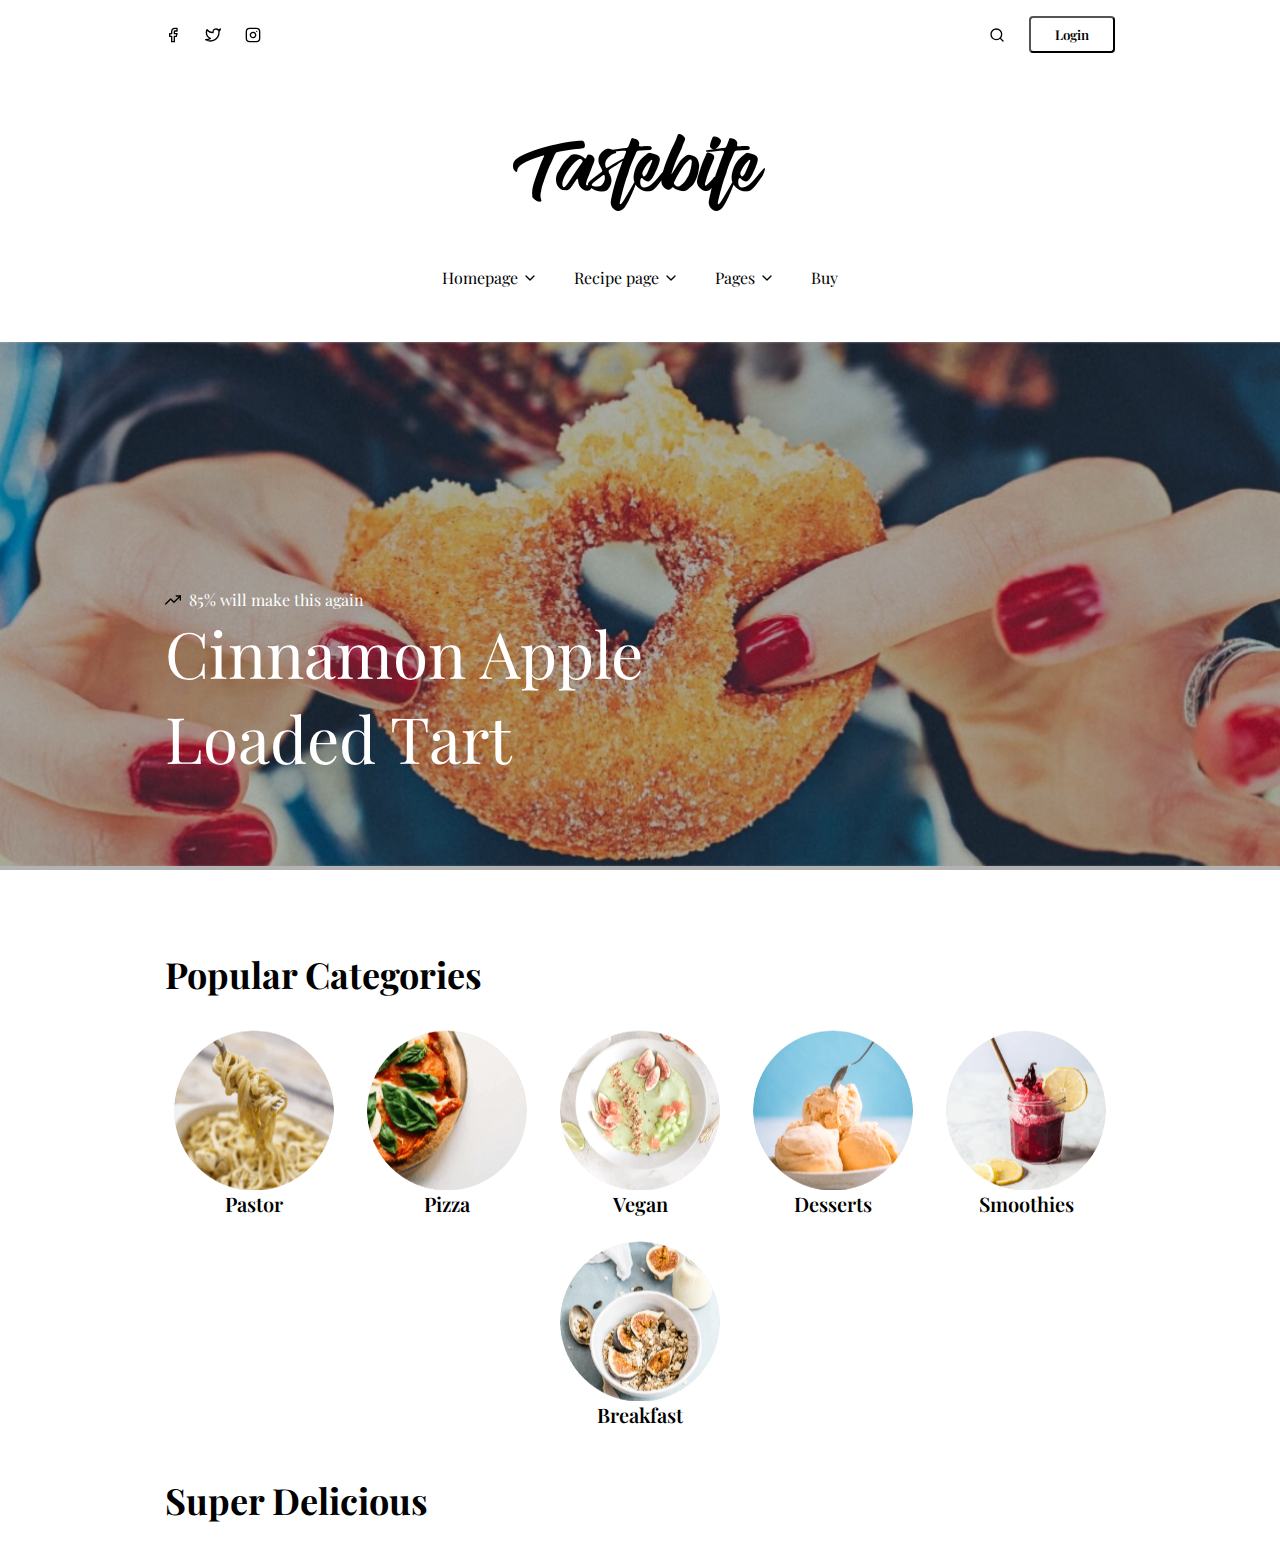
==== index.html @ 83b8d404 "first commit" ====
<!DOCTYPE html>
<html lang="en">
  <head>
    <meta charset="UTF-8" />
    <meta name="viewport" content="width=device-width, initial-scale=1.0" />
    <title>Recipe</title>
    <link rel="preconnect" href="https://fonts.googleapis.com" />
    <link rel="preconnect" href="https://fonts.gstatic.com" crossorigin />
    <link
      href="https://fonts.googleapis.com/css2?family=Playfair+Display:ital,wght@0,400..900;1,400..900&display=swap"
      rel="stylesheet"
    />
    <link rel="stylesheet" href="./style.css" />
  </head>
  <body>
    <div id="nav-1" class="body">
      <div>
        <!-- facebook -->
        <svg
          xmlns="http://www.w3.org/2000/svg"
          width="24"
          height="24"
          viewBox="0 0 24 24"
          fill="none"
          stroke="currentColor"
          stroke-width="2"
          stroke-linecap="round"
          stroke-linejoin="round"
          class="feather feather-facebook"
        >
          <path
            d="M18 2h-3a5 5 0 0 0-5 5v3H7v4h3v8h4v-8h3l1-4h-4V7a1 1 0 0 1 1-1h3z"
          ></path>
        </svg>

        <!-- twitter -->
        <svg
          xmlns="http://www.w3.org/2000/svg"
          width="24"
          height="24"
          viewBox="0 0 24 24"
          fill="none"
          stroke="currentColor"
          stroke-width="2"
          stroke-linecap="round"
          stroke-linejoin="round"
          class="feather feather-twitter"
        >
          <path
            d="M23 3a10.9 10.9 0 0 1-3.14 1.53 4.48 4.48 0 0 0-7.86 3v1A10.66 10.66 0 0 1 3 4s-4 9 5 13a11.64 11.64 0 0 1-7 2c9 5 20 0 20-11.5a4.5 4.5 0 0 0-.08-.83A7.72 7.72 0 0 0 23 3z"
          ></path>
        </svg>

        <!-- instagram -->
        <svg
          xmlns="http://www.w3.org/2000/svg"
          width="24"
          height="24"
          viewBox="0 0 24 24"
          fill="none"
          stroke="currentColor"
          stroke-width="2"
          stroke-linecap="round"
          stroke-linejoin="round"
          class="feather feather-instagram"
        >
          <rect x="2" y="2" width="20" height="20" rx="5" ry="5"></rect>
          <path d="M16 11.37A4 4 0 1 1 12.63 8 4 4 0 0 1 16 11.37z"></path>
          <line x1="17.5" y1="6.5" x2="17.51" y2="6.5"></line>
        </svg>
      </div>

      <div>
        <svg
          xmlns="http://www.w3.org/2000/svg"
          width="24"
          height="24"
          viewBox="0 0 24 24"
          fill="none"
          stroke="currentColor"
          stroke-width="2"
          stroke-linecap="round"
          stroke-linejoin="round"
          class="feather feather-search"
        >
          <circle cx="11" cy="11" r="8"></circle>
          <line x1="21" y1="21" x2="16.65" y2="16.65"></line>
        </svg>
        <button>Login</button>
      </div>
    </div>

    <!-- navigation -->
    <nav>
      <img src="./images/logo.jpg" />
      <div class="">
        <a href="/"
          >Homepage
          <svg
            xmlns="http://www.w3.org/2000/svg"
            width="24"
            height="24"
            viewBox="0 0 24 24"
            fill="none"
            stroke="currentColor"
            stroke-width="2"
            stroke-linecap="round"
            stroke-linejoin="round"
            class="feather feather-chevron-down"
          >
            <polyline points="6 9 12 15 18 9"></polyline>
          </svg>
        </a>
        <a href="/"
          >Recipe page
          <svg
            xmlns="http://www.w3.org/2000/svg"
            width="24"
            height="24"
            viewBox="0 0 24 24"
            fill="none"
            stroke="currentColor"
            stroke-width="2"
            stroke-linecap="round"
            stroke-linejoin="round"
            class="feather feather-chevron-down"
          >
            <polyline points="6 9 12 15 18 9"></polyline>
          </svg>
        </a>
        <a href="/"
          >Pages
          <svg
            xmlns="http://www.w3.org/2000/svg"
            width="24"
            height="24"
            viewBox="0 0 24 24"
            fill="none"
            stroke="currentColor"
            stroke-width="2"
            stroke-linecap="round"
            stroke-linejoin="round"
            class="feather feather-chevron-down"
          >
            <polyline points="6 9 12 15 18 9"></polyline>
          </svg>
        </a>
        <a href="/">Buy</a>
      </div>
    </nav>

    <!-- header -->
    <header>
      <img src="./images/header-bg.jpg" />

      <div id="header__coverlay"></div>

      <div class="body" id="header__content">
        <div id="header__stats">
          <svg
            xmlns="http://www.w3.org/2000/svg"
            width="24"
            height="24"
            viewBox="0 0 24 24"
            fill="none"
            stroke="currentColor"
            stroke-width="2"
            stroke-linecap="round"
            stroke-linejoin="round"
            class="feather feather-trending-up"
          >
            <polyline points="23 6 13.5 15.5 8.5 10.5 1 18"></polyline>
            <polyline points="17 6 23 6 23 12"></polyline>
          </svg>
          <p class="">85% will make this again</p>
        </div>
        <p id="header__desc">Cinnamon Apple Loaded Tart</p>
      </div>
    </header>

    <main class="body">
      <!-- popular categories -->
      <section id="categories">
        <h2>Popular categories</h2>
        <div id="category__container"></div>
      </section>

      <!-- Super Delicious -->
      <section id="delicious">
        <h2>super delicious</h2>
      </section>
    </main>

    <script src="./index.js"></script>
  </body>
</html>
---- style.css ----
* {
  margin: 0;
  padding: 0;
  box-sizing: border-box;
  font-family: Playfair Display;
}

.body {
  max-width: 1920px;
  margin: 0 auto;
  padding: 0 165px;
}

#nav-1 {
  display: flex;
  align-items: center;
  justify-content: space-between;
  margin-bottom: 64px;
  padding-top: 16px;
  padding-bottom: 16px;
}

#nav-1 > div {
  display: flex;
  gap: 24px;
  align-items: center;
}

#nav-1 svg {
  width: 16px;
  height: 16px;
}

#nav-1 > div:nth-child(2) button {
  background-color: transparent;
  padding: 8px 24px;
  border-radius: 4px;
  font-weight: 600;
}

/* navigation */
nav {
  display: flex;
  flex-direction: column;
  gap: 56px;
  align-items: center;
  margin-bottom: 54px;
}

nav img {
  width: 255px;
  height: auto;
}

nav div {
  display: flex;
  gap: 36px;
  align-items: center;
}

nav a {
  text-decoration: none;
  color: black;
  display: flex;
  align-items: center;
  gap: 4px;
}

nav a svg {
  width: 16px;
  height: 16px;
}

/* header */
header {
  position: relative;
  color: white;
  margin-bottom: 80px;
}

header img {
  width: 100%;
  height: auto;
}

#header__coverlay {
  background-color: rgba(0, 0, 0, 0.3);
  position: absolute;
  inset: 0;
}

#header__content {
  position: absolute;
  bottom: 90px;
  left: 0;
}

#header__stats {
  display: flex;
  align-items: center;
  gap: 8px;
}

#header__stats > svg {
  color: black;
  width: 16px;
  height: 16px;
}

#header__desc {
  font-size: 64px;
  max-width: 14ch;
}

/* popular cateoories */
#categories {
  margin-bottom: 48px;
}

h2 {
  font-size: 36px;
  font-weight: bold;
  margin-bottom: 32px;
  text-transform: capitalize;
}

#category__container {
  display: flex;
  align-items: center;
  justify-content: space-evenly;
  flex-wrap: wrap;
  gap: 24px;
}

.category img {
  width: 160px;
  height: 160px;
  display: block;
  object-fit: cover;
  margin: 0 auto;
}

.category p {
  text-align: center;
  font-weight: 600;
  font-size: 20px;
  text-transform: capitalize;
}
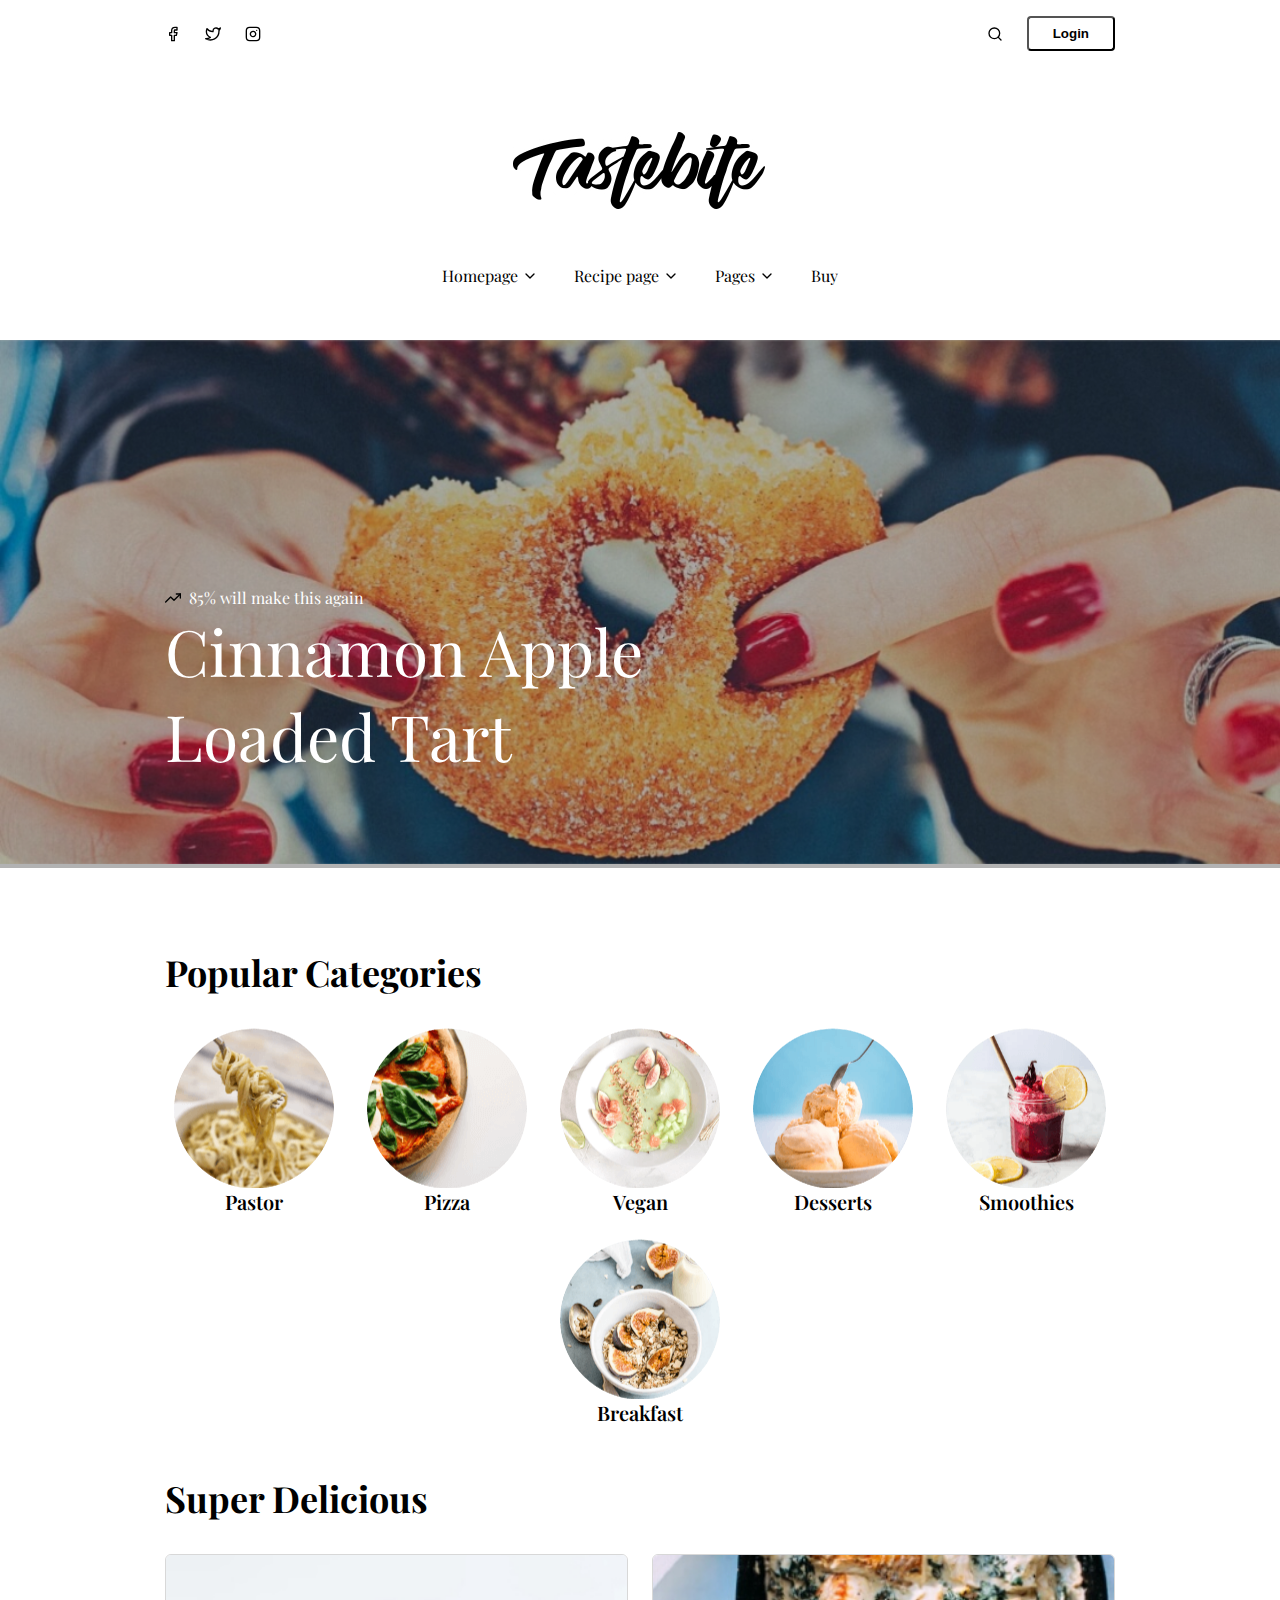
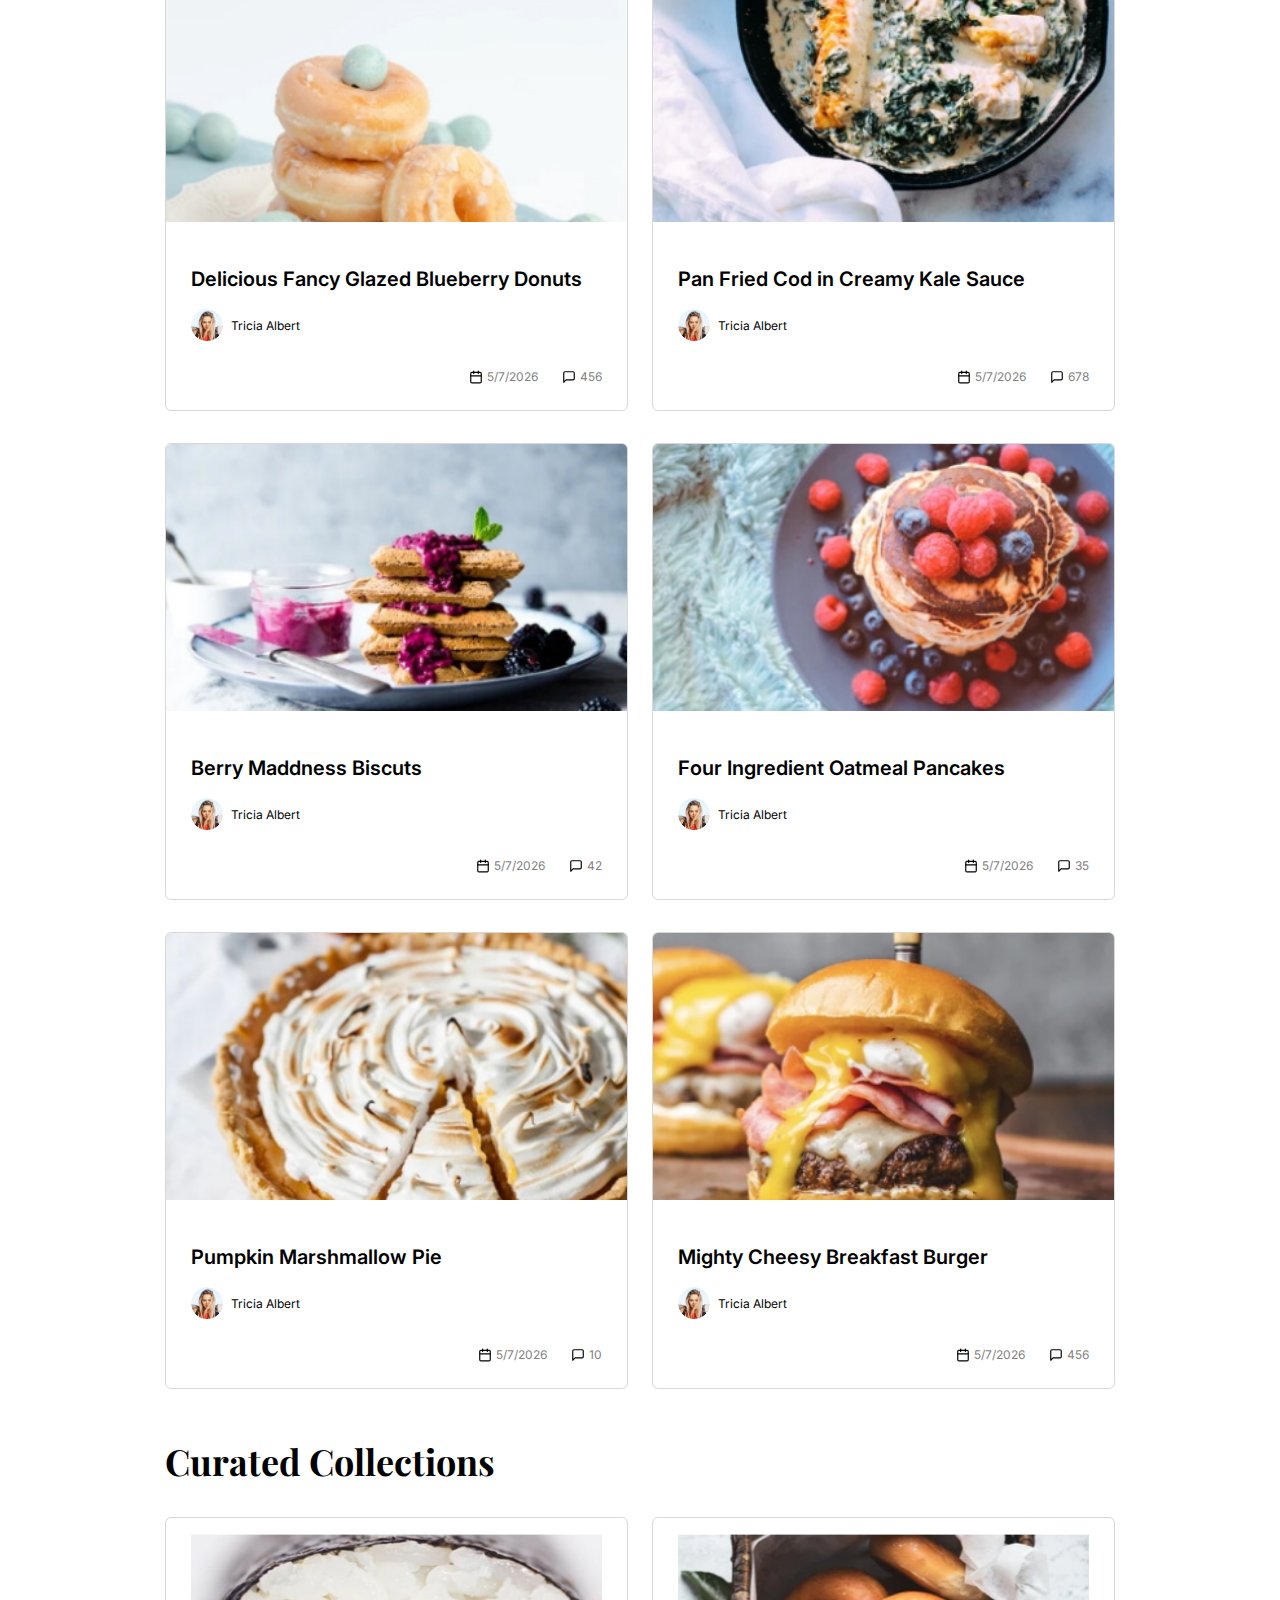
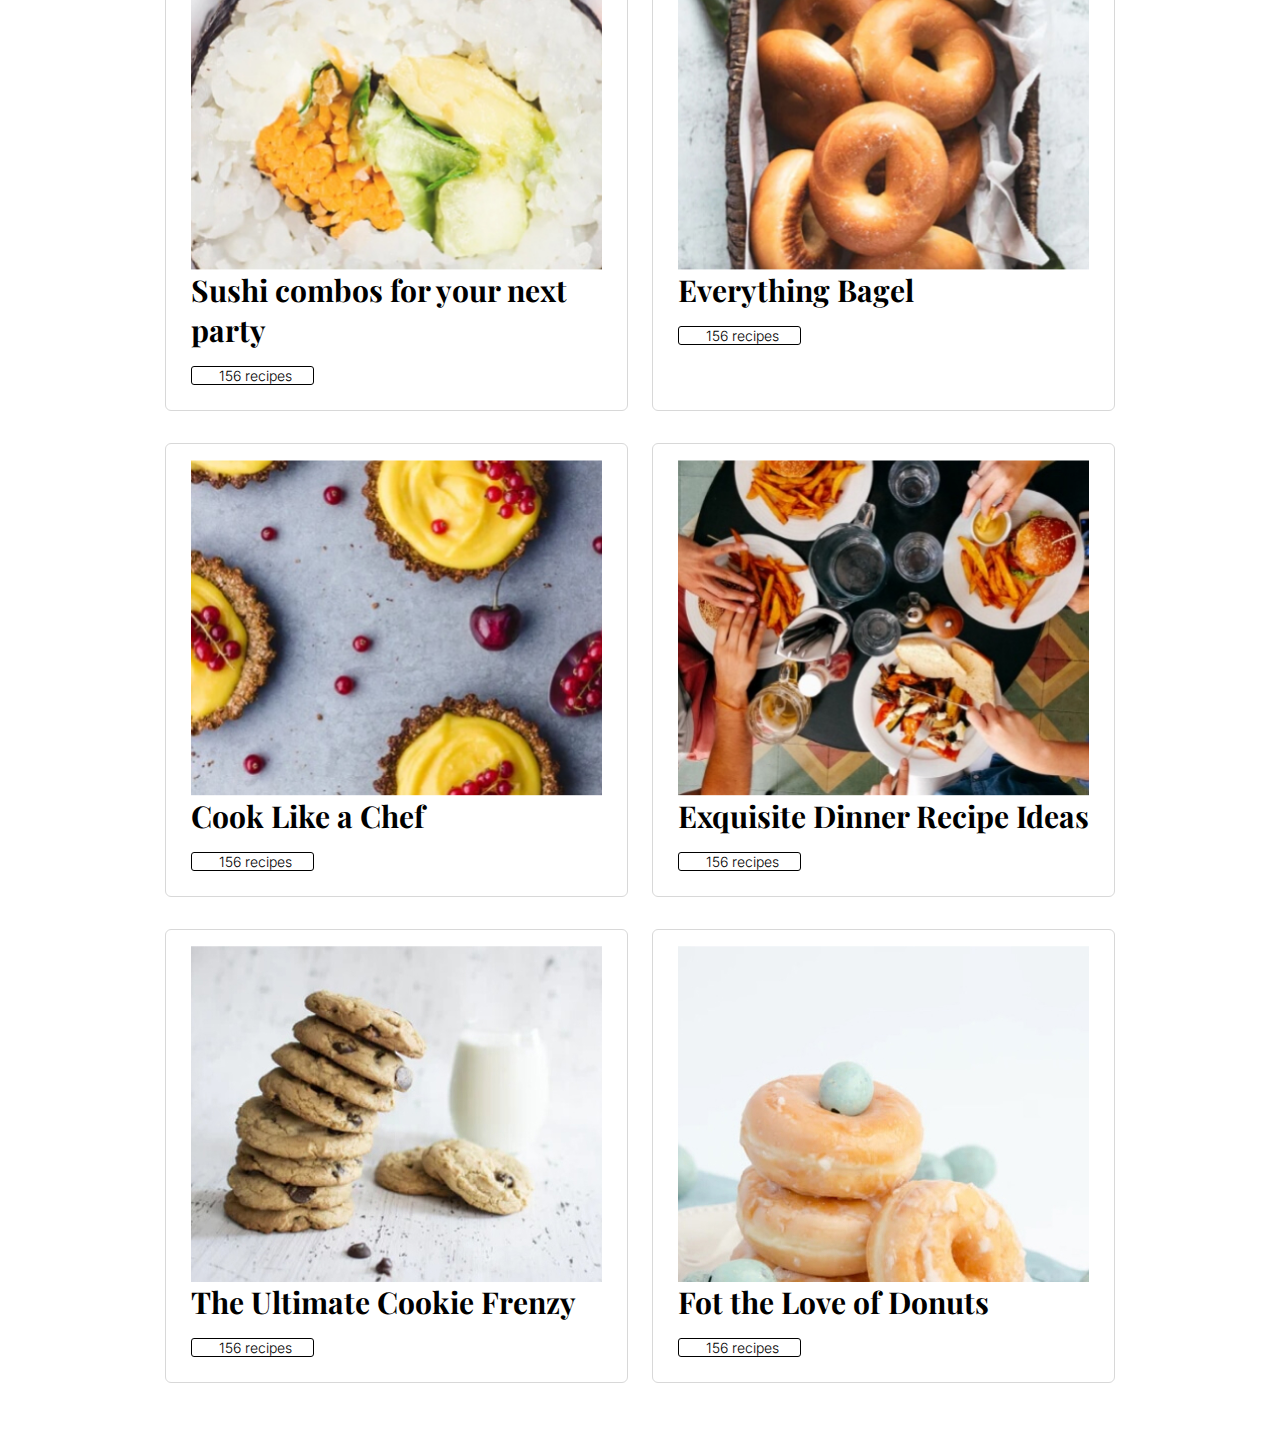
==== commit 644b2d86: "Merge pull request #1 from nonny2006/task" ====
--- a/index.html
+++ b/index.html
@@ -10,6 +10,10 @@
       href="https://fonts.googleapis.com/css2?family=Playfair+Display:ital,wght@0,400..900;1,400..900&display=swap"
       rel="stylesheet"
     />
+    <link
+      href="https://fonts.googleapis.com/css2?family=Inter:wght@100..900&display=swap"
+      rel="stylesheet"
+    />
     <link rel="stylesheet" href="./style.css" />
   </head>
   <body>
@@ -180,14 +184,26 @@
 
     <main class="body">
       <!-- popular categories -->
-      <section id="categories">
+      <section id="categories" class="section">
         <h2>Popular categories</h2>
         <div id="category__container"></div>
       </section>
 
       <!-- Super Delicious -->
-      <section id="delicious">
+      <section id="delicious" class="section">
         <h2>super delicious</h2>
+
+        <div id="delicious__container"></div>
+      </section>
+
+      <!-- Curated Collections -->
+      <section id="collections" class="section">
+        <h2>Curated Collections</h2>
+
+        <div id="collections__container">
+            </div>
+          </div>
+        </div>
       </section>
     </main>
 
--- a/style.css
+++ b/style.css
@@ -2,6 +2,9 @@
   margin: 0;
   padding: 0;
   box-sizing: border-box;
+}
+
+body {
   font-family: Playfair Display;
 }
 
@@ -112,11 +115,11 @@
   max-width: 14ch;
 }
 
+.section {
+  margin-bottom: 48px;
+}
+
 /* popular cateoories */
-#categories {
-  margin-bottom: 48px;
-}
-
 h2 {
   font-size: 36px;
   font-weight: bold;
@@ -146,3 +149,136 @@
   font-size: 20px;
   text-transform: capitalize;
 }
+
+/* delicious */
+#delicious__container {
+  display: grid;
+  grid-template-columns: repeat(2, 1fr);
+  row-gap: 32px;
+  column-gap: 24px;
+}
+.delicious__card {
+  border: 1px solid #d8d8d8;
+  border-radius: 6px;
+  overflow: hidden;
+  font-family: inter;
+}
+.delicious__card__img {
+  height: 267px;
+}
+.delicious__card__img > img {
+  width: 100%;
+  height: 100%;
+  object-fit: cover;
+  object-position: center;
+}
+.delicious__card__content {
+  padding: 21px 25px 26px;
+}
+.delicious__rating {
+  display: flex;
+  align-items: center;
+  gap: 5px;
+}
+.delicious__rating > svg {
+  width: 14px;
+  height: 14px;
+  fill: #ff642f;
+  stroke-width: 0;
+}
+.delicious__title {
+  font-weight: 600;
+  font-size: 20px;
+  margin-top: 10px;
+}
+.delicious__creator {
+  display: flex;
+  align-items: center;
+  gap: 8px;
+  margin-top: 18px;
+}
+.delicious__creator > img {
+  width: 32px;
+  height: 32px;
+  object-fit: cover;
+  object-position: center;
+}
+
+.delicious__creator p {
+  font-size: 12px;
+}
+
+.delicious__meta {
+  display: flex;
+  justify-content: end;
+  gap: 24px;
+  margin-top: 28px;
+}
+
+.delicious__meta__entry {
+  color: #7f7f7f;
+  display: flex;
+  align-items: center;
+  gap: 4px;
+}
+
+.delicious__meta__entry svg,
+.delicious__meta__entry img {
+  width: 14px;
+  height: 14px;
+}
+
+.delicious__meta__entry p {
+  font-size: 12px;
+}
+
+/* curated collections */
+#collections__container{
+  display: grid;
+  grid-template-columns: repeat(2, 1fr);
+  row-gap: 32px;
+  column-gap: 24px;
+}
+
+.collections__card{
+  border: 1px solid #D8D8D8;
+  border-radius: 6px;
+  overflow: hidden;
+  font-family: "Playfair Display";
+}
+
+.collections__card__img{
+  height: 336px;
+  width: auto;
+}
+
+.collections__card__img > img{
+  height: 100%;
+  width: 100%;
+  object-fit: cover;
+  object-position: center;
+}
+
+.collections__card__content{
+  padding: 16px 25px 25px;
+}
+
+.collections__title > p{
+  font-size: 30px;
+  font-weight: bold;
+  margin-bottom: 16px;
+  line-break: 16ch;
+}
+
+.collections__meta{
+  width: 123px;
+  display: flex;
+  justify-content: end;
+  border: 1px solid #000;
+  border-radius: 3px;
+  padding-left: 10px;
+  padding-right:21px;
+  font-size: 14px;
+  font-weight: 300;
+  font-family: Inter;
+}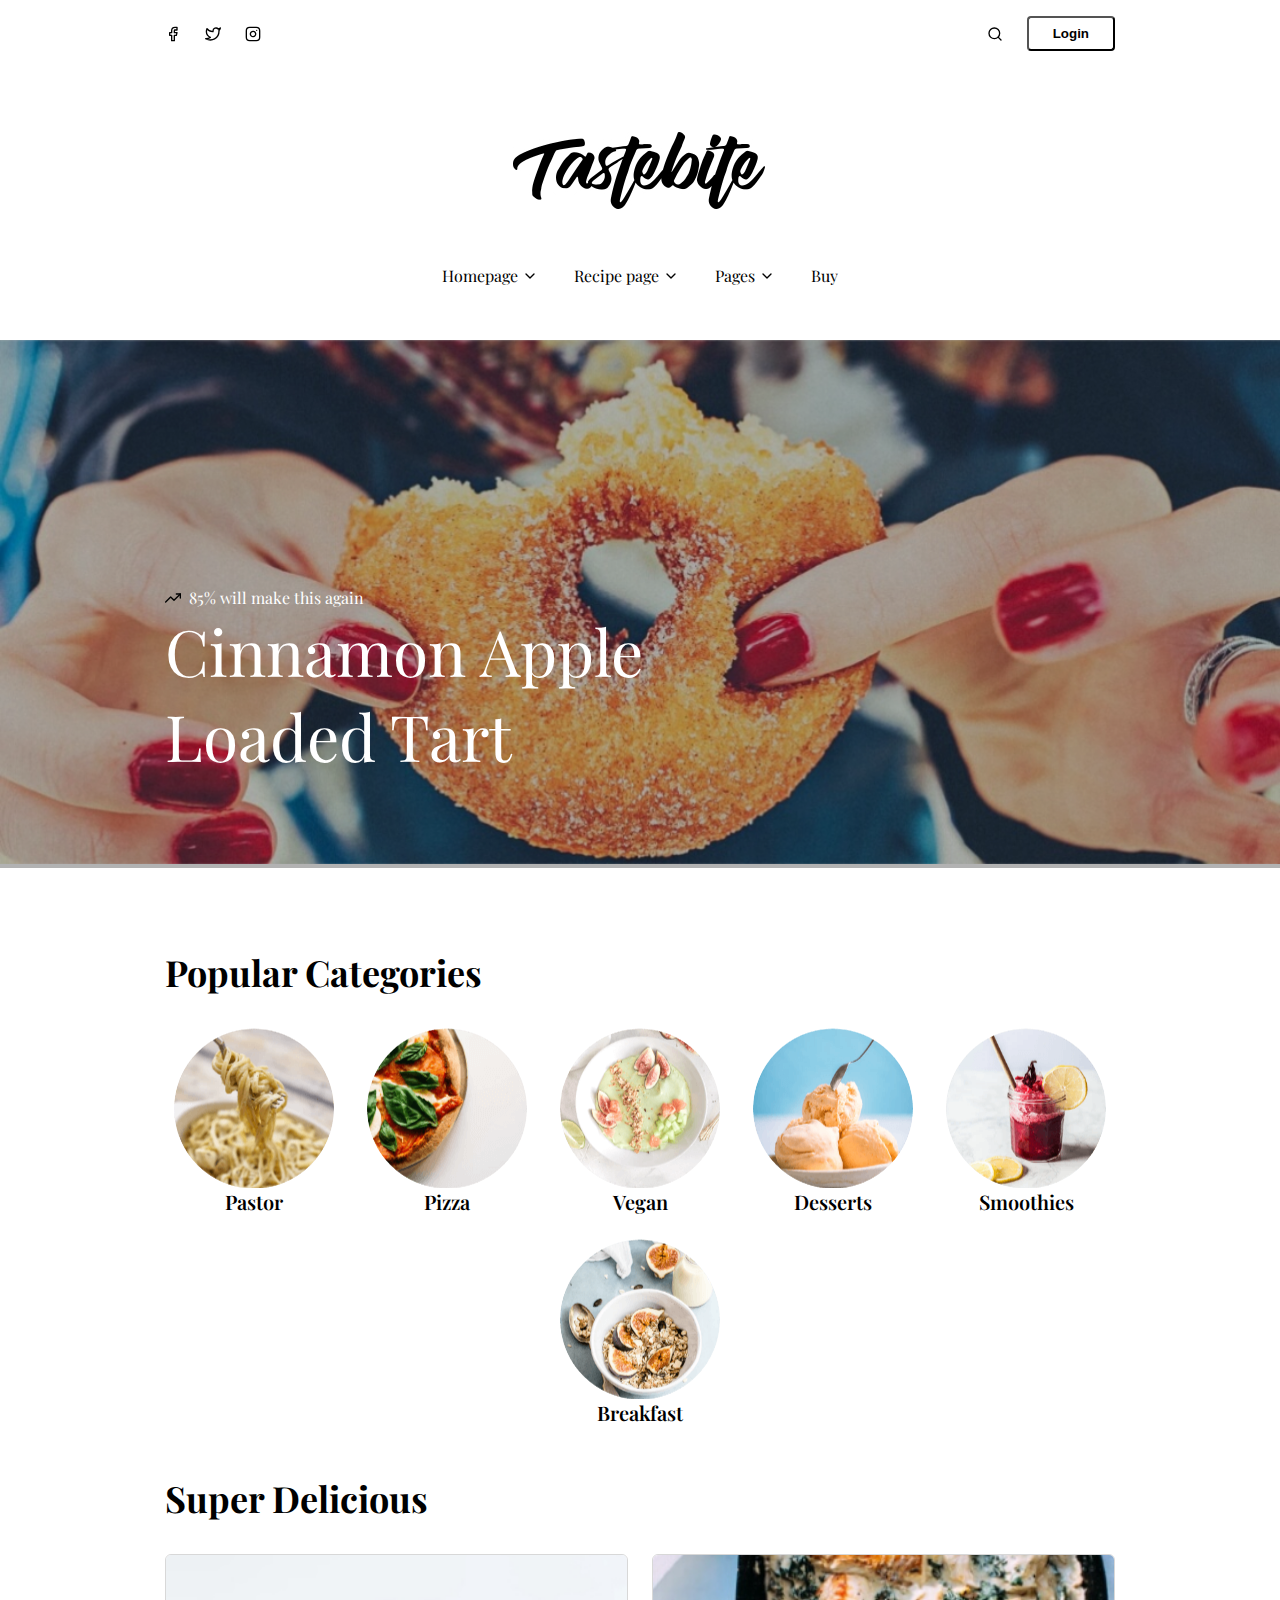
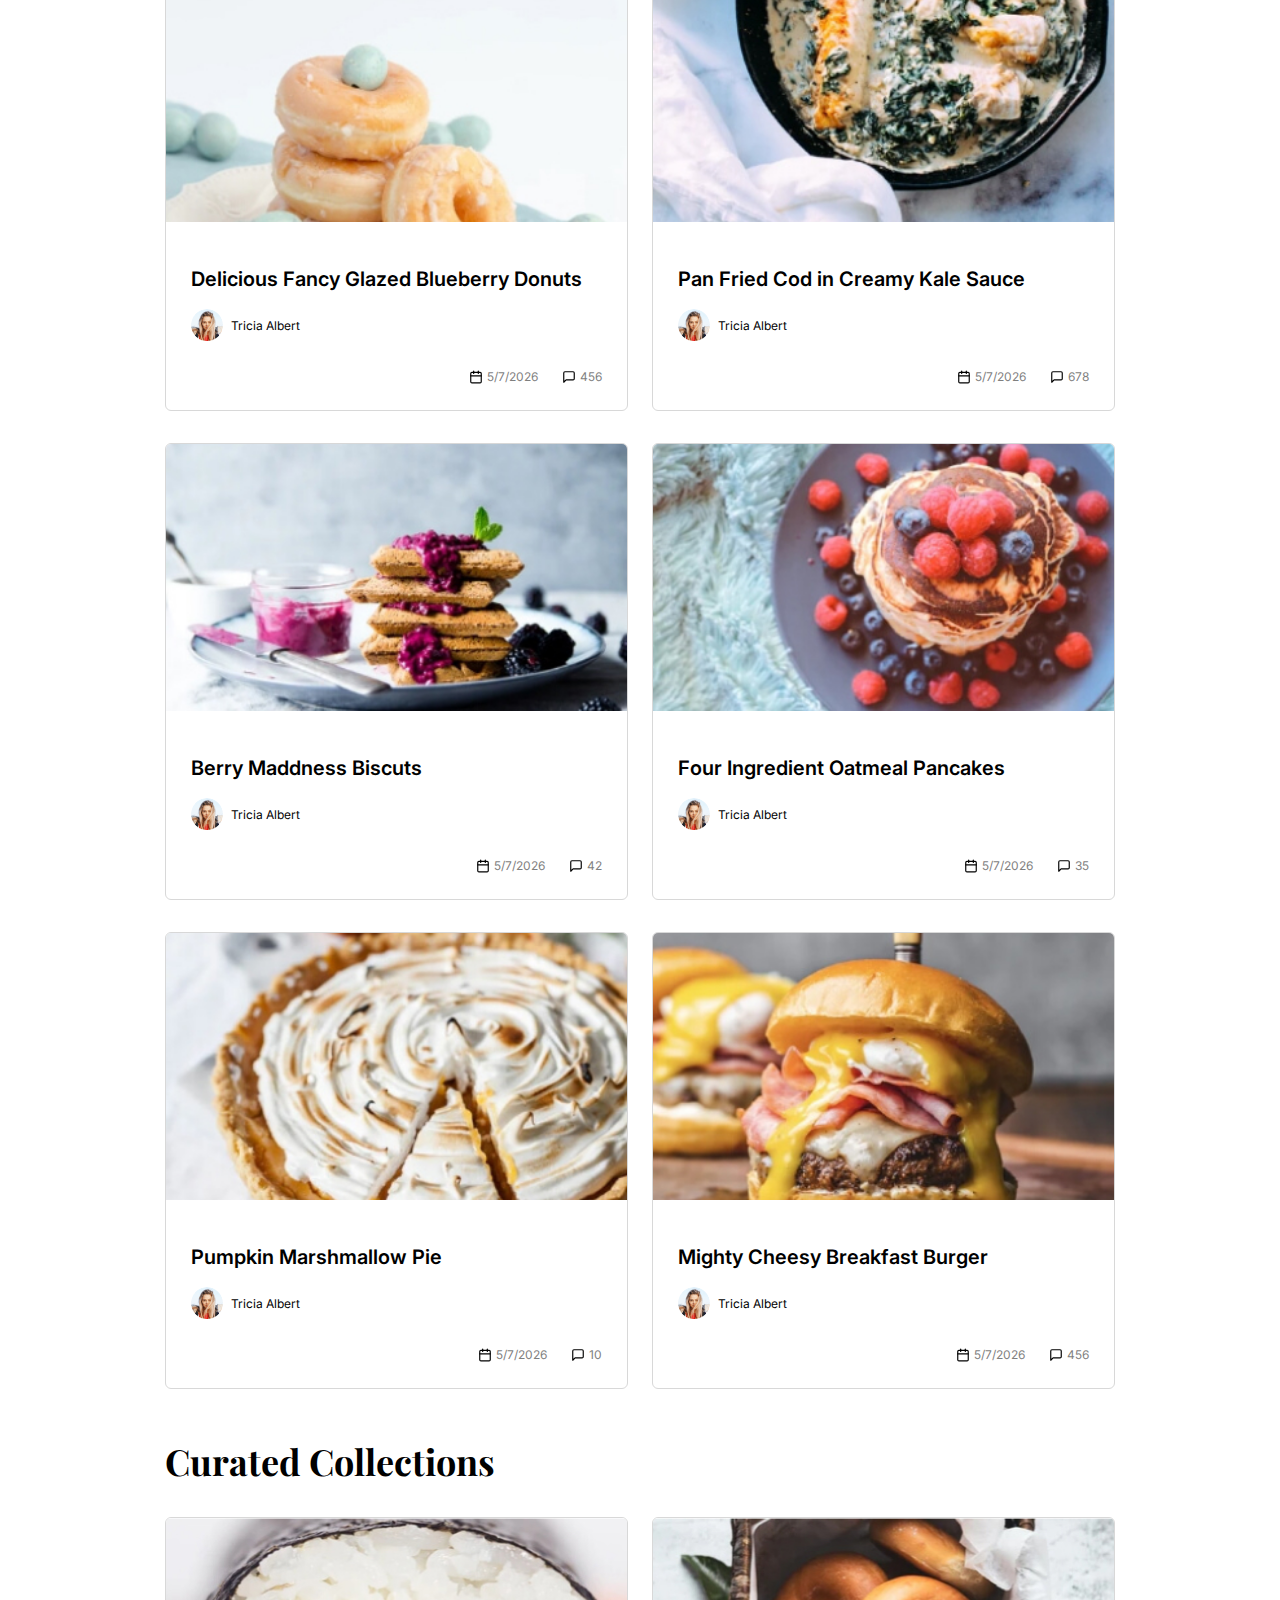
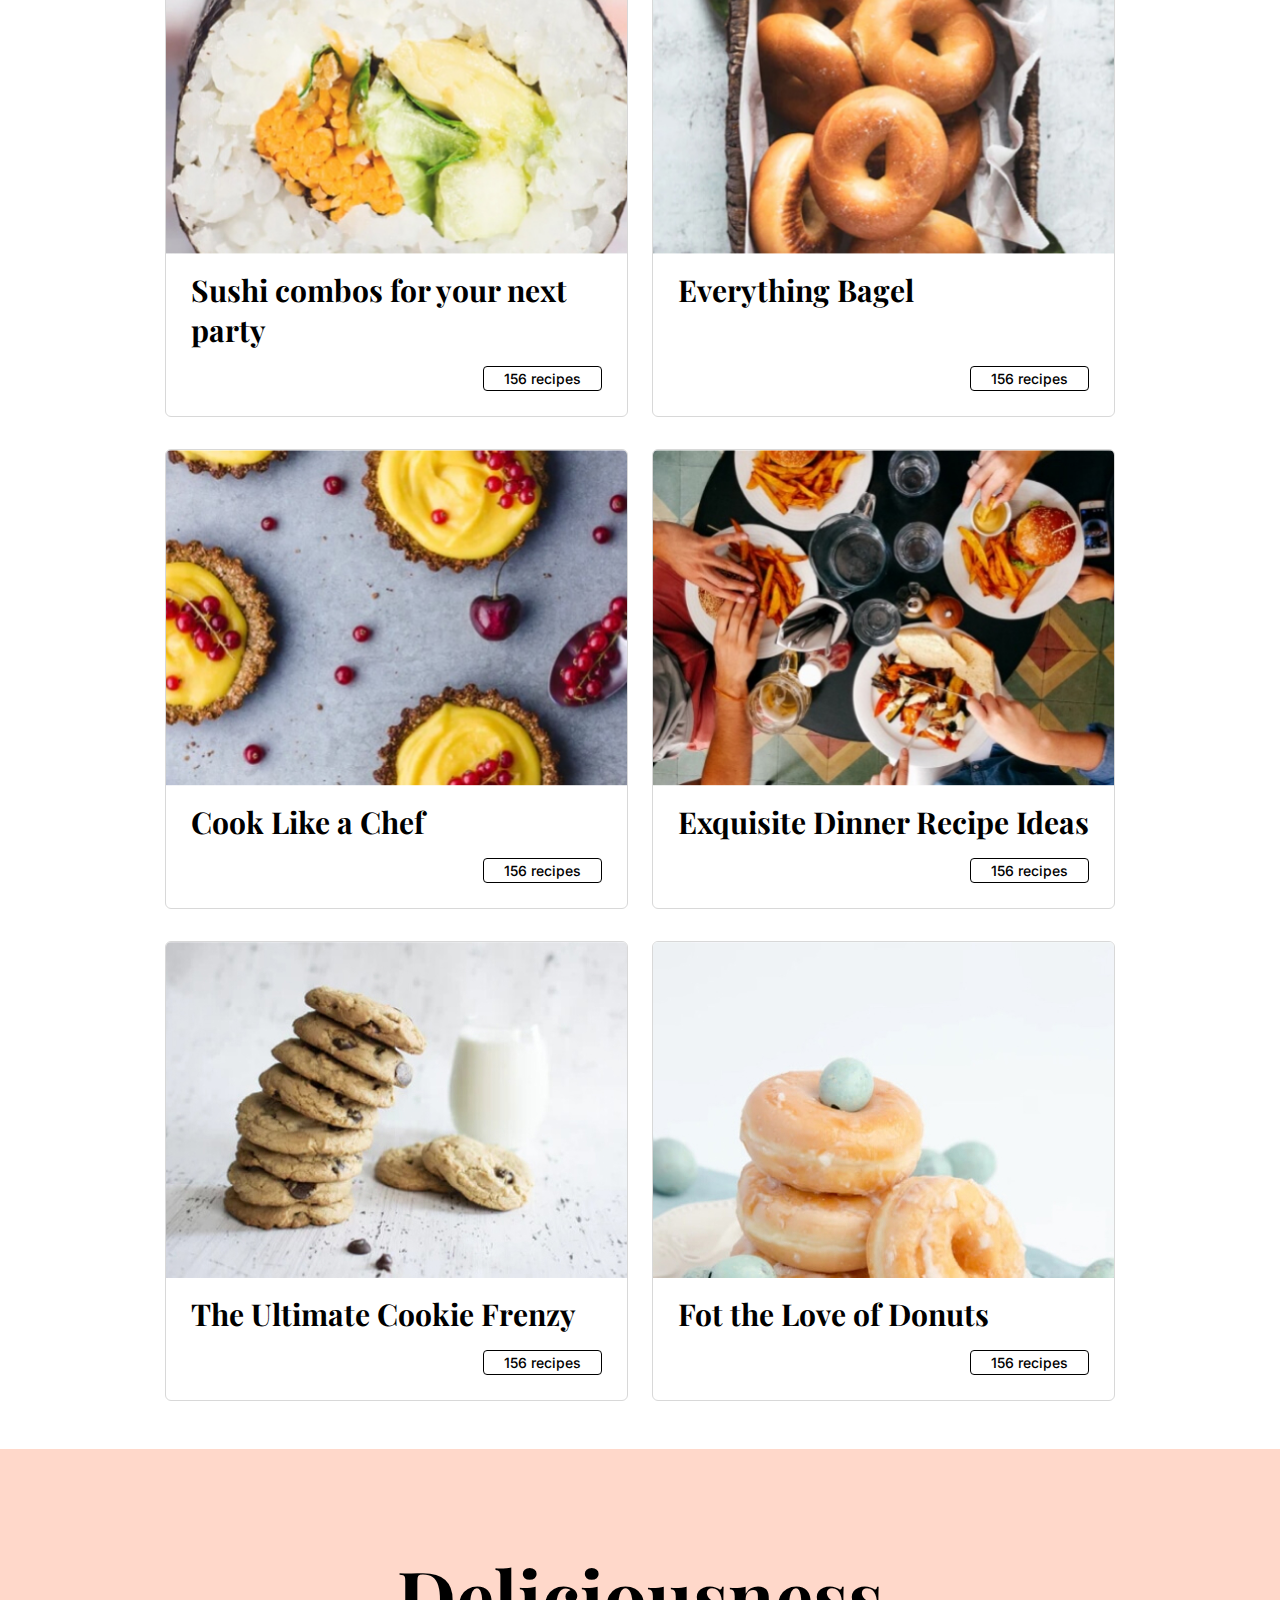
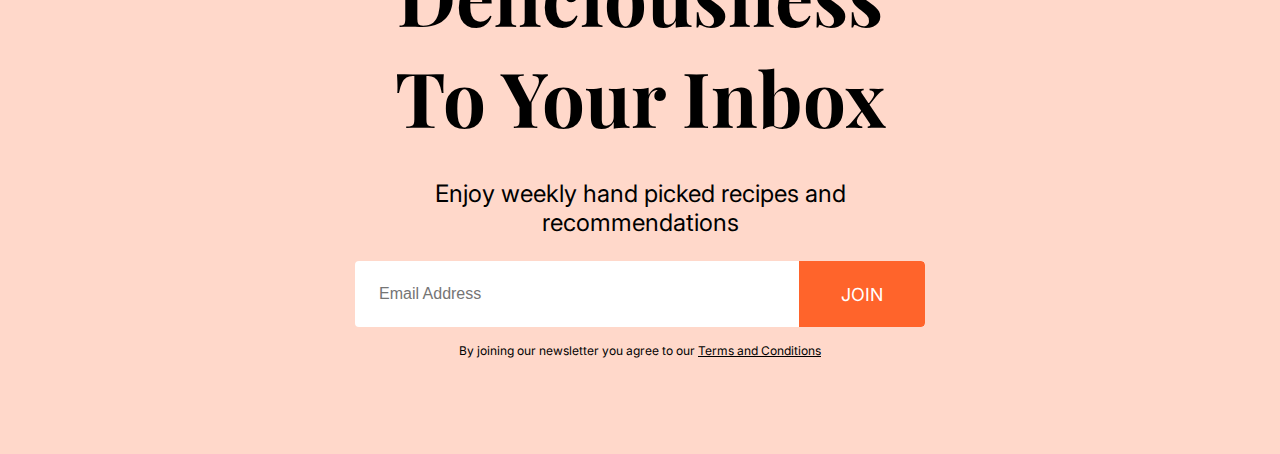
==== commit 52f38aed: "feat: newsletter" ====
--- a/index.html
+++ b/index.html
@@ -200,12 +200,32 @@
       <section id="collections" class="section">
         <h2>Curated Collections</h2>
 
-        <div id="collections__container">
-            </div>
-          </div>
-        </div>
+        <div id="collections__container"></div>
       </section>
     </main>
+
+    <!-- newsletter -->
+    <div class="newsletter">
+      <div class="newsletter__container">
+        <h2>Deliciousness to your inbox</h2>
+        <p>Enjoy weekly hand picked recipes and recommendations</p>
+
+        <form>
+          <input
+            type="email"
+            name="email"
+            id="email"
+            placeholder="Email Address"
+          />
+          <input type="submit" value="JOIN" />
+        </form>
+
+        <p class="meta">
+          By joining our newsletter you agree to our
+          <a href="/">Terms and Conditions</a>
+        </p>
+      </div>
+    </div>
 
     <script src="./index.js"></script>
   </body>
--- a/style.css
+++ b/style.css
@@ -233,52 +233,138 @@
 }
 
 /* curated collections */
-#collections__container{
+#collections__container {
   display: grid;
   grid-template-columns: repeat(2, 1fr);
   row-gap: 32px;
   column-gap: 24px;
 }
 
-.collections__card{
-  border: 1px solid #D8D8D8;
+.collections__card {
+  border: 1px solid #d8d8d8;
   border-radius: 6px;
   overflow: hidden;
   font-family: "Playfair Display";
-}
-
-.collections__card__img{
-  height: 336px;
-  width: auto;
-}
-
-.collections__card__img > img{
+  display: grid;
+  grid-template-rows: 336px 1fr;
+}
+
+.collections__card__img {
+  height: 100%;
+  width: 100%;
+}
+
+.collections__card__img > img {
   height: 100%;
   width: 100%;
   object-fit: cover;
   object-position: center;
 }
 
-.collections__card__content{
+.collections__card__content {
   padding: 16px 25px 25px;
-}
-
-.collections__title > p{
+  height: 100%;
+  display: flex;
+  flex-direction: column;
+  justify-content: space-between;
+}
+
+.collections__title {
   font-size: 30px;
   font-weight: bold;
   margin-bottom: 16px;
   line-break: 16ch;
 }
 
-.collections__meta{
-  width: 123px;
+.collections__meta {
+  width: 100%;
   display: flex;
   justify-content: end;
+}
+
+.collections__meta > p {
   border: 1px solid #000;
-  border-radius: 3px;
-  padding-left: 10px;
-  padding-right:21px;
+  border-radius: 4px;
+  padding: 3px 20px;
   font-size: 14px;
-  font-weight: 300;
+  font-weight: 500;
   font-family: Inter;
-}+}
+
+/* newsletter */
+.newsletter {
+  background: #ffd8ca;
+  display: flex;
+  flex-direction: column;
+  align-items: center;
+  justify-content: center;
+  padding: 96px 0;
+}
+
+.newsletter__container {
+  max-width: 570px;
+}
+
+.newsletter__container > h2 {
+  font-weight: 700;
+  font-size: 76px;
+  text-align: center;
+}
+
+.newsletter__container p {
+  font-family: inter;
+  font-size: 24px;
+  margin-top: 16px;
+  text-align: center;
+}
+
+.newsletter__container > form {
+  margin-top: 24px;
+  background-color: white;
+  border-radius: 4px;
+  overflow: hidden;
+
+  display: grid;
+  grid-template-columns: 1fr max-content;
+
+  /* position: relative; */
+}
+
+.newsletter__container input[type="email"] {
+  padding: 24px;
+  font-size: 16px;
+  background-color: transparent;
+  outline: none;
+  border: 0;
+  width: 100%;
+  /* padding-right: 127px; */
+}
+.newsletter__container input[type="submit"] {
+  padding: 18px 42px;
+  background-color: #ff642b;
+  font-family: inter;
+  font-size: 18px;
+  outline: none;
+  border-top-right-radius: 4px;
+  border-bottom-right-radius: 4px;
+  border: 0;
+  color: #ffffff;
+
+  /* position: absolute;
+  right: 0;
+  bottom: 0;
+  top: 0; */
+}
+
+.newsletter__container p.meta {
+  font-size: 12px;
+  font-family: inter;
+  text-align: center;
+}
+
+.newsletter__container p.meta a {
+  color: black;
+}
+.newsletter__container p.meta a:hover {
+  color: #ff642b;
+}
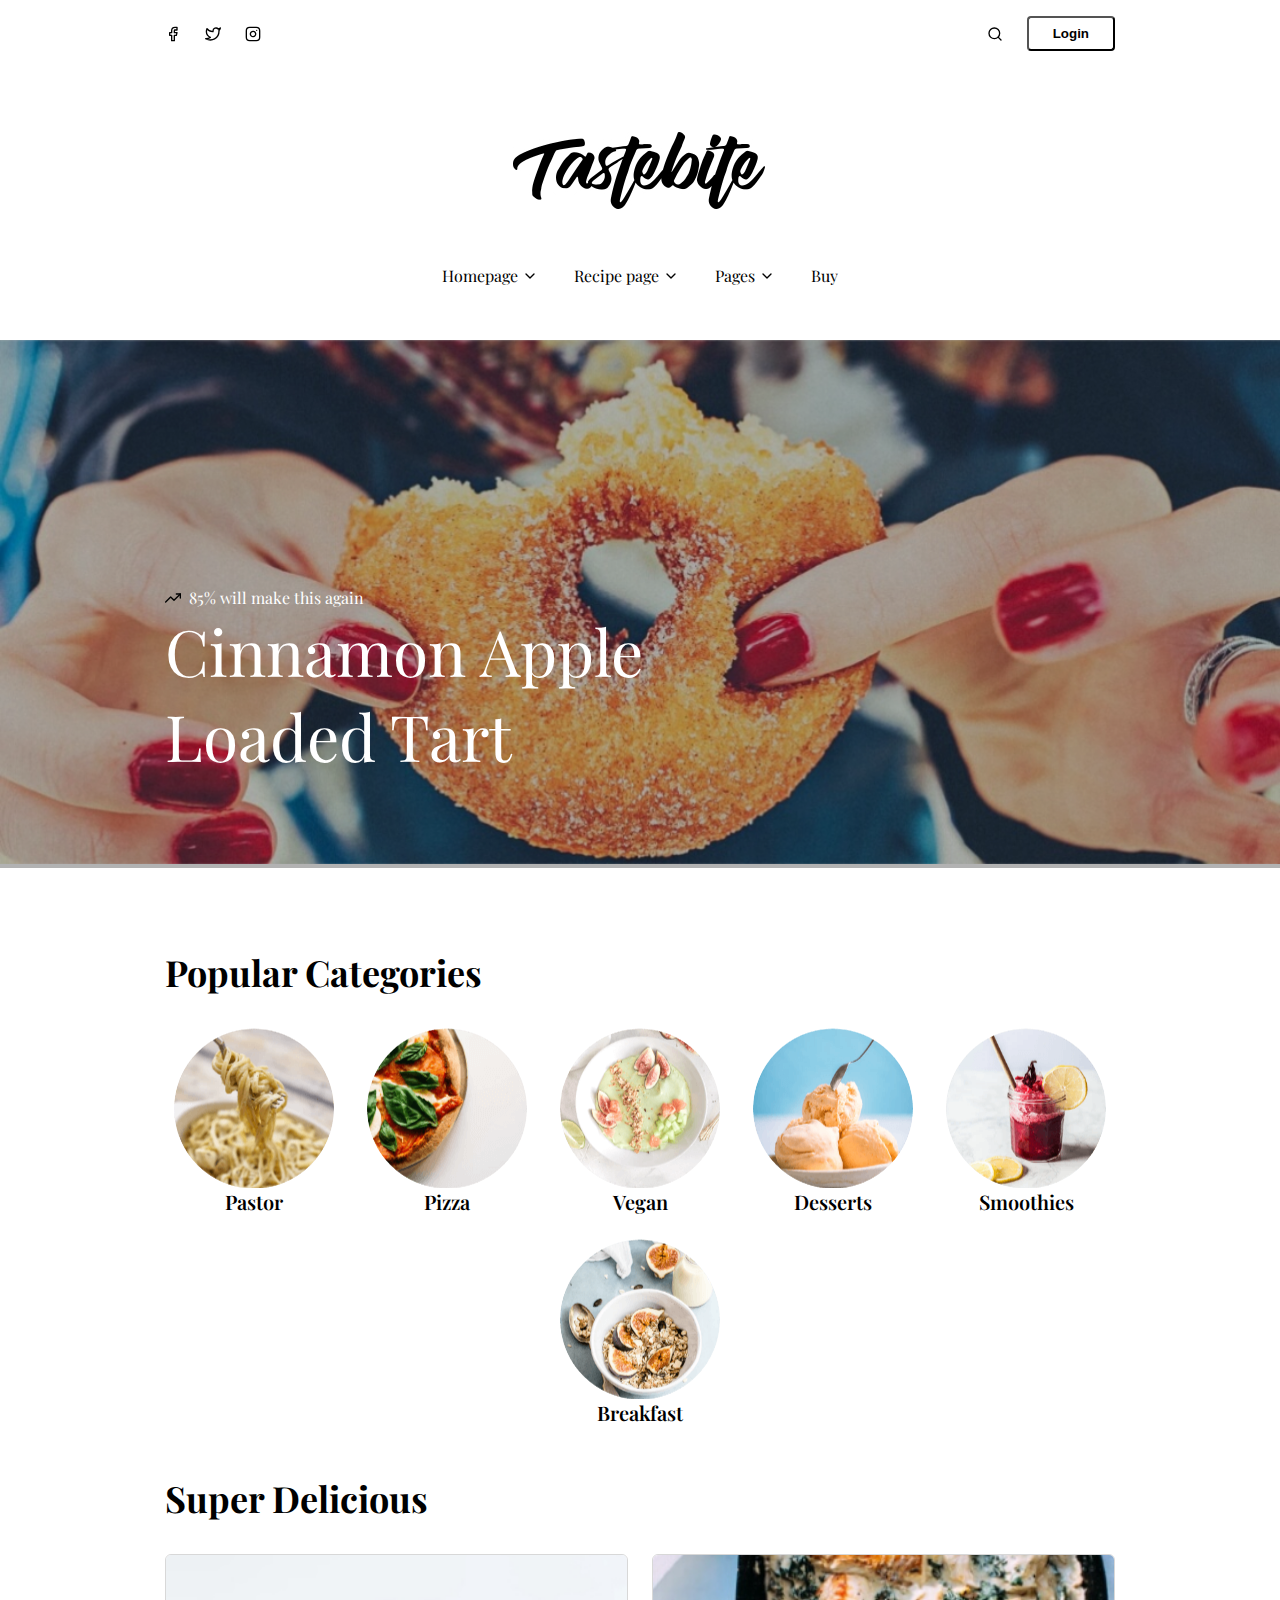
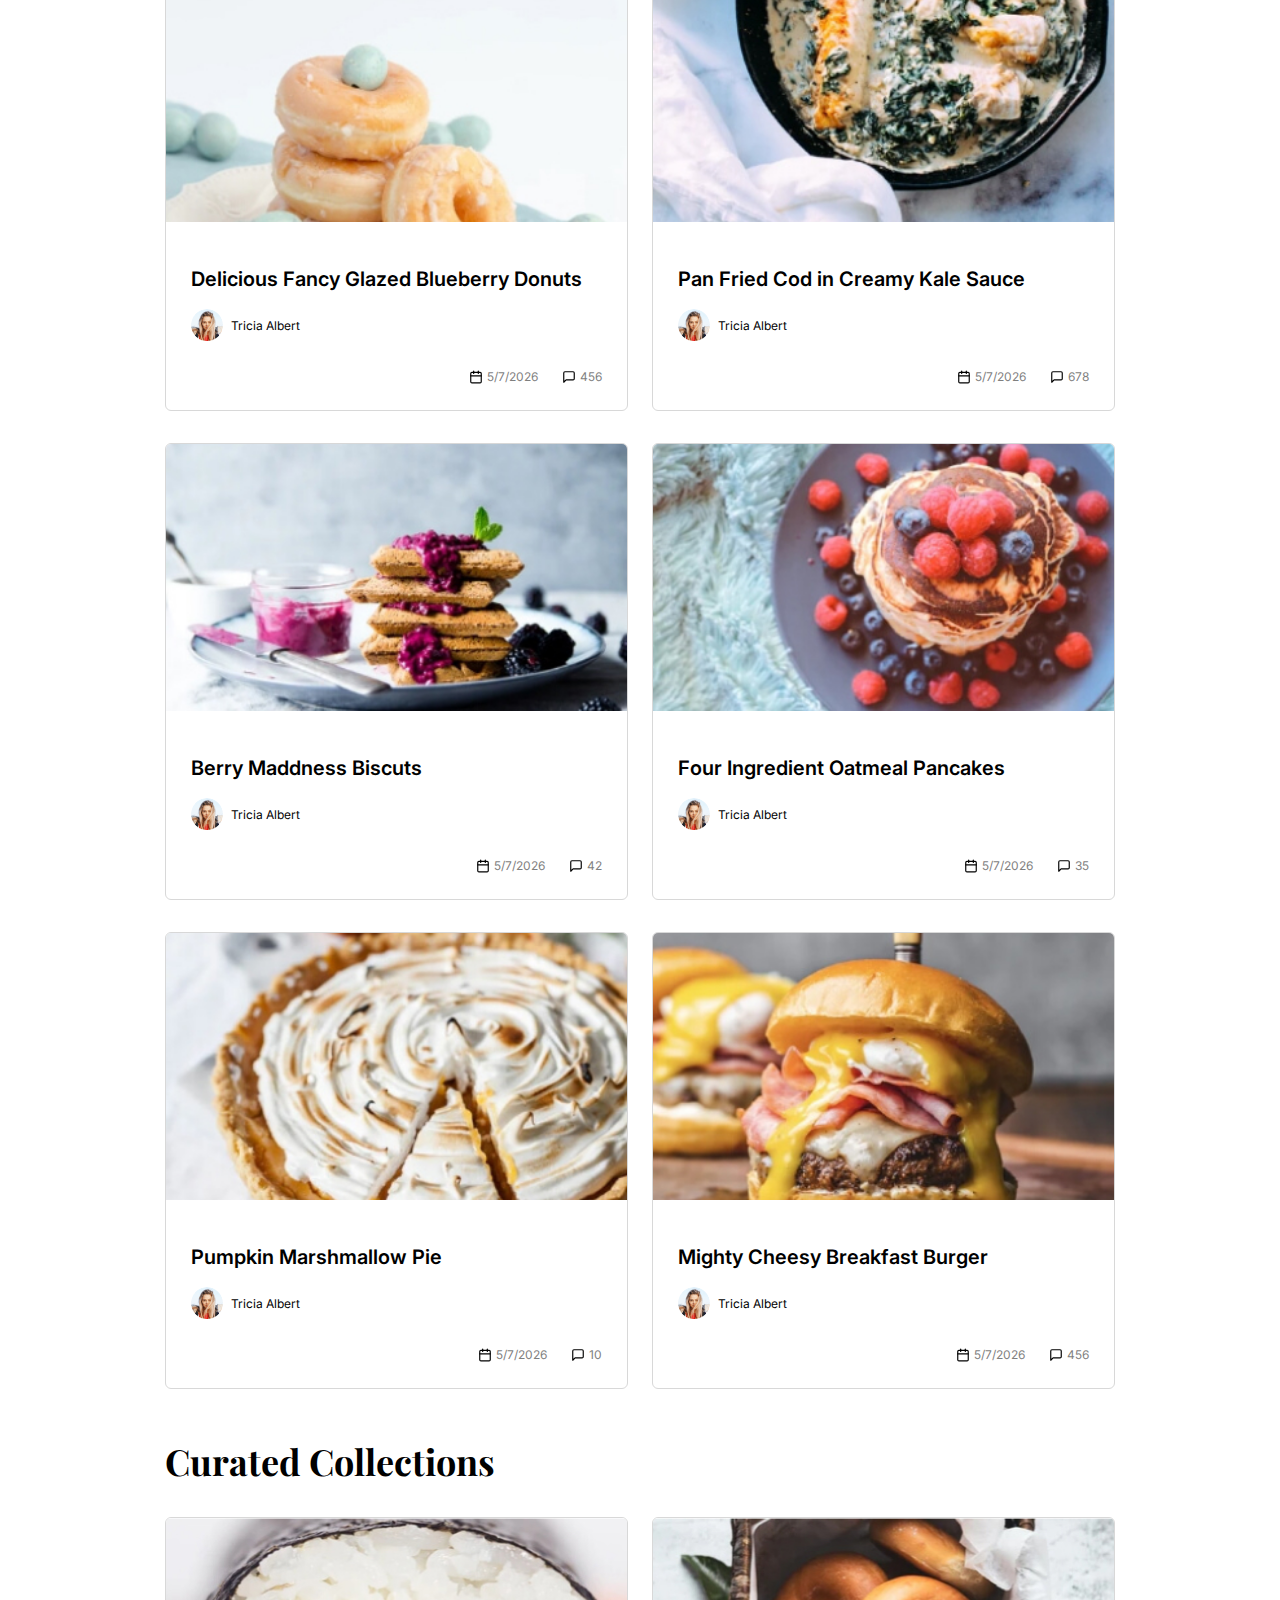
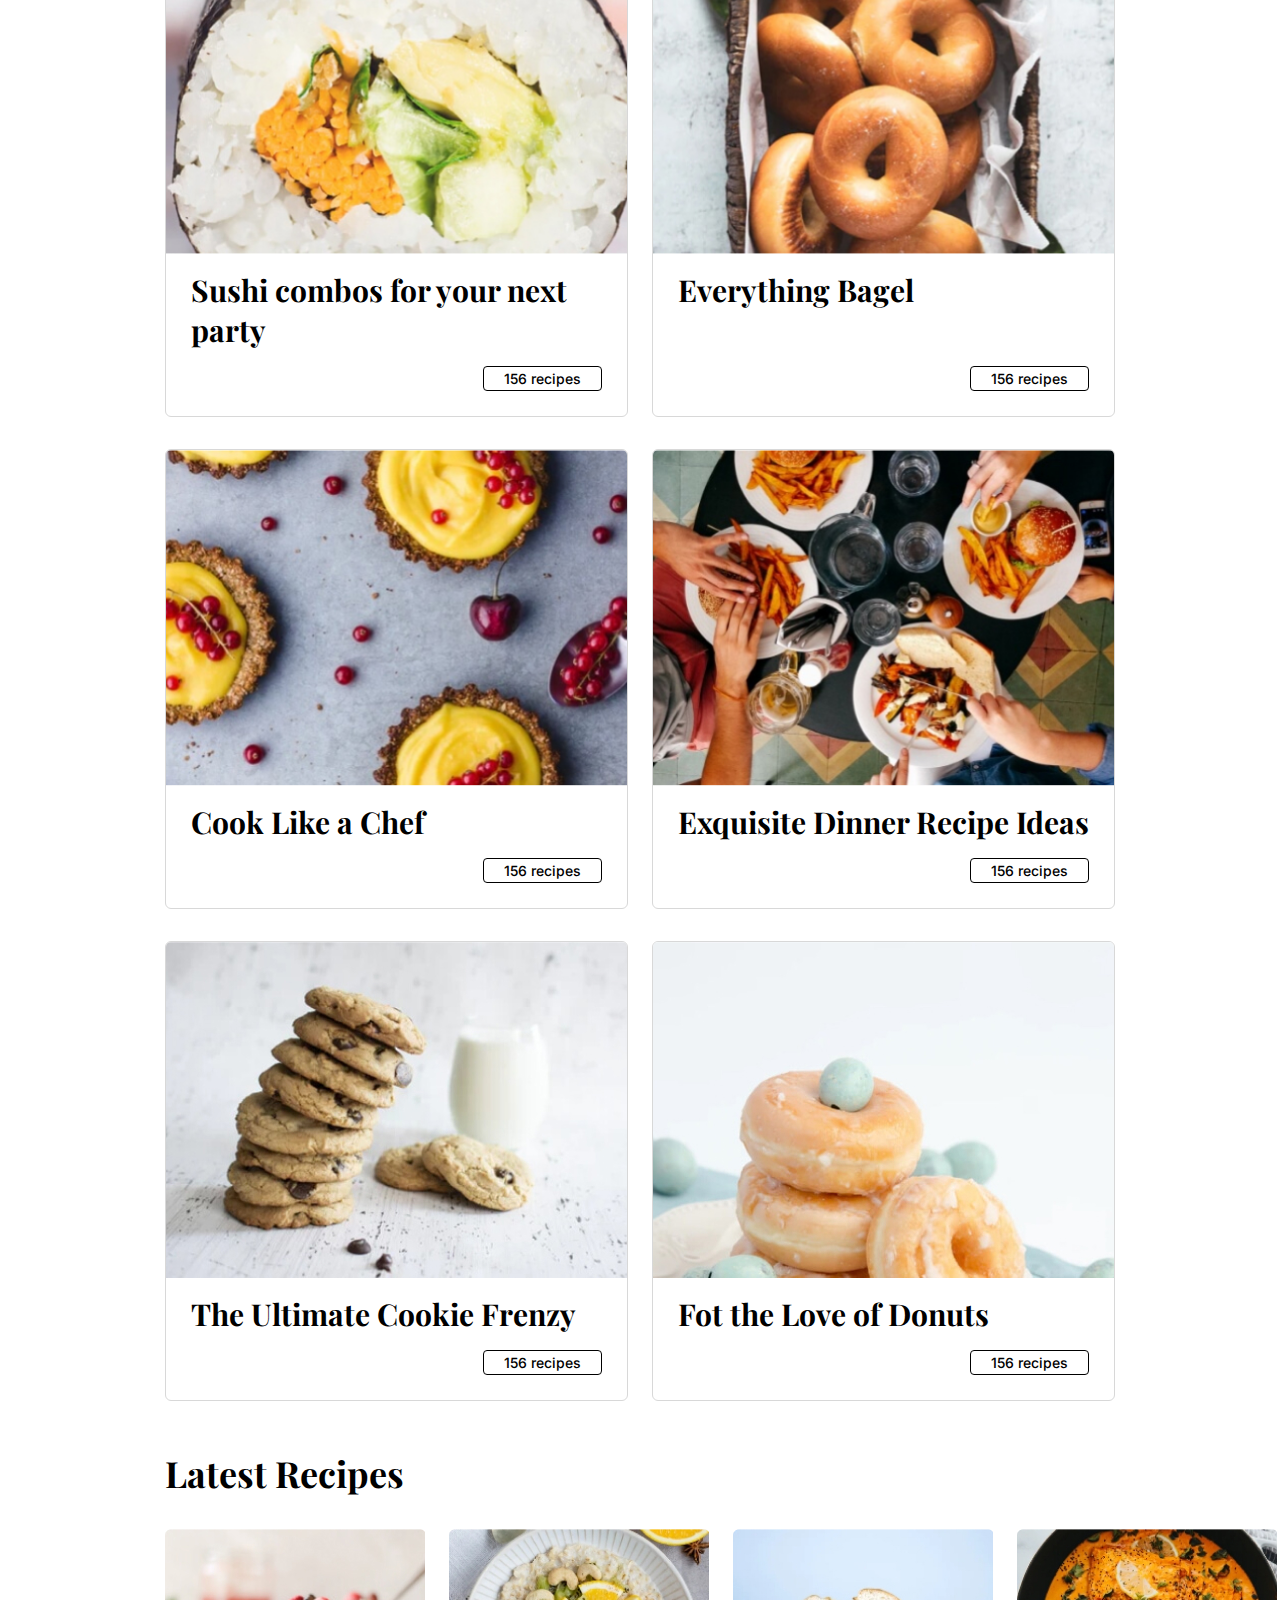
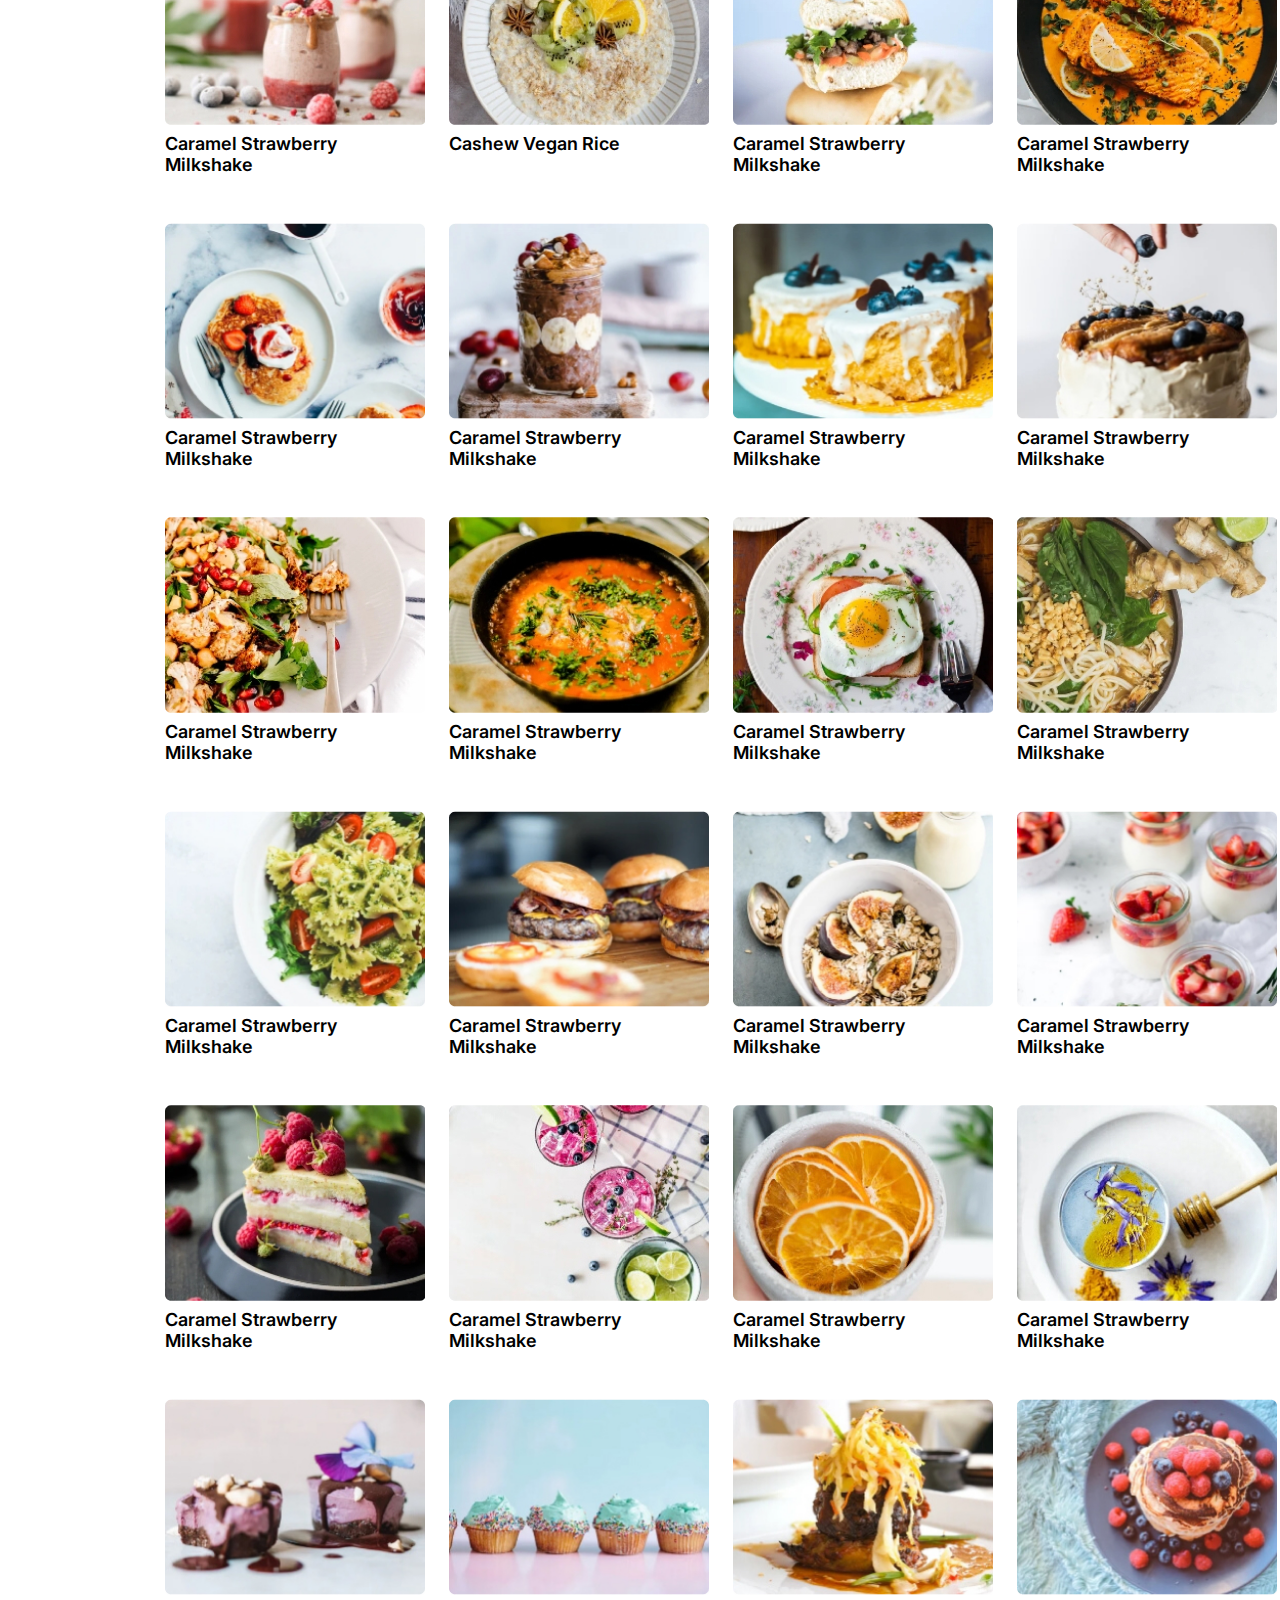
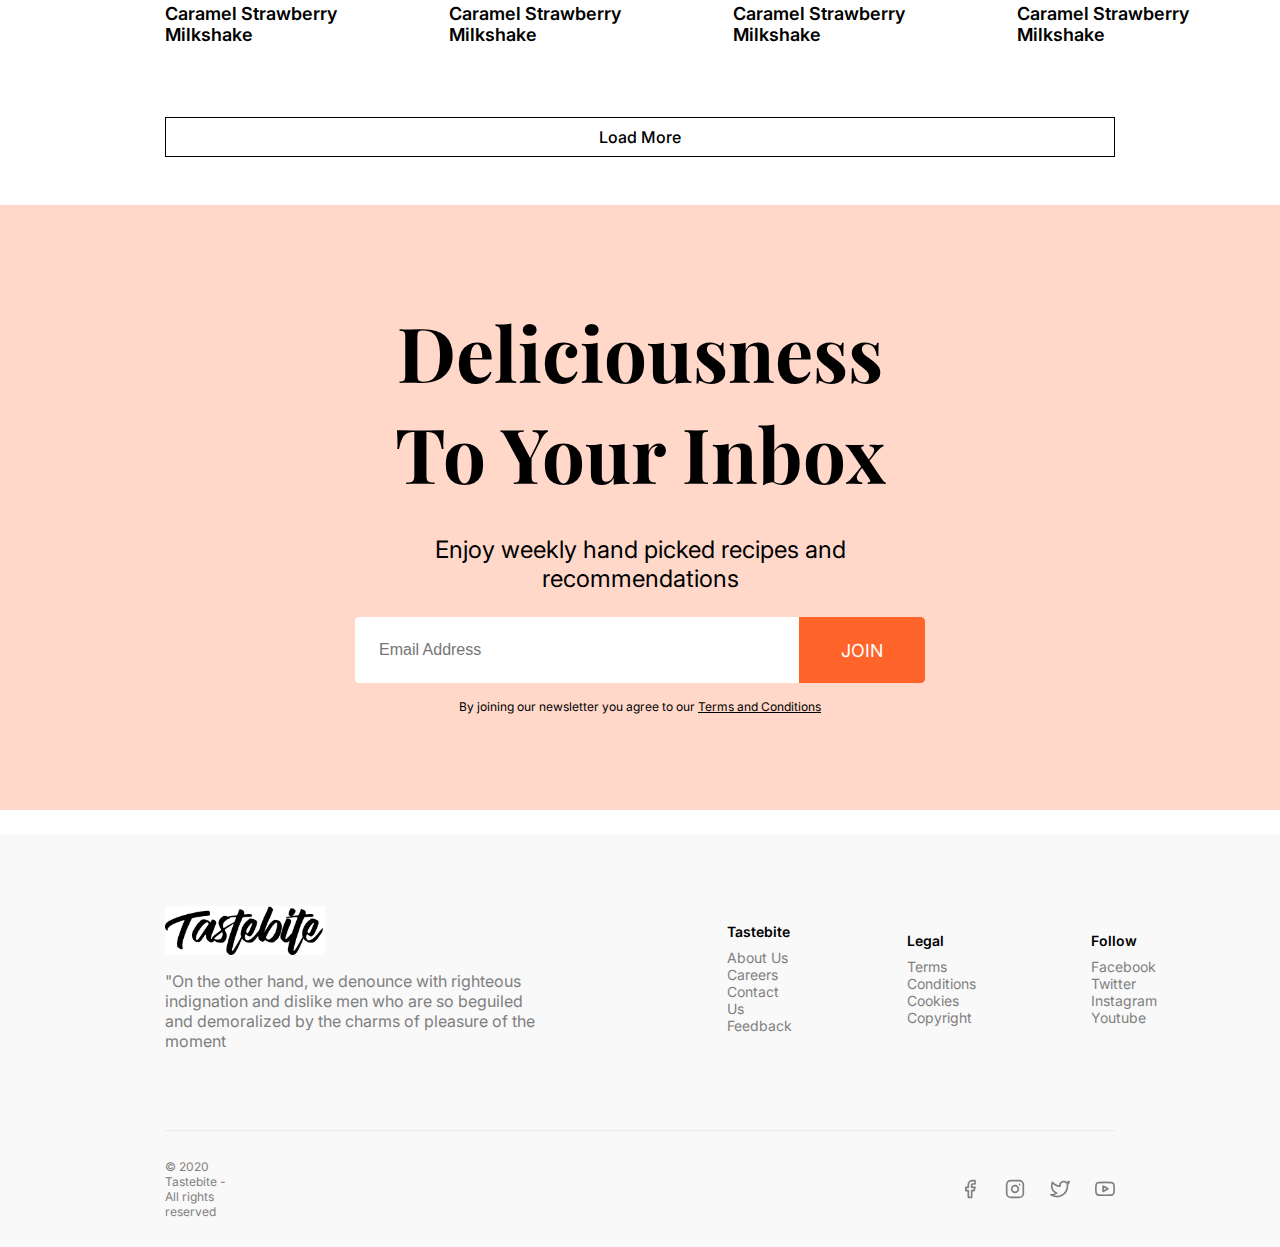
==== commit 240e5756: "Merge pull request #2 from nonny2006/main" ====
--- a/index.html
+++ b/index.html
@@ -202,6 +202,15 @@
 
         <div id="collections__container"></div>
       </section>
+
+      <!-- Latest Recipes -->
+      <section id="recipes" class="section">
+        <h2>Latest Recipes</h2>
+
+        <div id="recipes__container"></div>
+
+        <p id="load__button">Load More</p>
+      </section>
     </main>
 
     <!-- newsletter -->
@@ -227,6 +236,86 @@
       </div>
     </div>
 
+    <!-- footer -->
+     <footer id="footer__content" class="body">
+      <div class="content">
+        <div class="first">
+          <div class="img__text">
+            <img src="./images/logo.jpg" alt="logo">
+            <p>"On the other hand, we denounce with righteous
+              indignation and dislike men who are so beguiled
+              and demoralized by the charms of pleasure of the
+              moment</p>
+          </div>
+          <div class="second">
+            <div class="lists">
+              <p class="list__title">tastebite</p>
+              <ul>
+                <li>about us</li>
+                <li>careers</li>
+                <li>contact us</li>
+                <li>feedback</li>
+              </ul>
+            </div>
+            <div class="lists">
+              <p class="list__title">legal</p>
+              <ul>
+                <li>terms</li>
+                <li>Conditions</li>
+                <li>cookies</li>
+                <li>copyright</li>
+              </ul>
+            </div>
+            <div class="lists">
+              <p class="list__title">follow</p>
+              <ul>
+                <li>facebook</li>
+                <li>twitter</li>
+                <li>instagram</li>
+                <li>youtube</li>
+              </ul>
+            </div>
+          </div>
+        </div>
+        <div class="third">
+          <div id="copyright">
+            <p>© 2020 Tastebite - All rights reserved</p>
+          </div>
+          <div class="social__media__icons">
+            <svg xmlns="http://www.w3.org/2000/svg" width="24" height="24" viewBox="0 0 24 24" 
+            fill="none" stroke="currentColor" stroke-width="2" stroke-linecap="round" 
+            stroke-linejoin="round" class="feather feather-facebook">
+            <path d="M18 2h-3a5 5 0 0 0-5 5v3H7v4h3v8h4v-8h3l1-4h-4V7a1 1 0 0 1 1-1h3z"></path>
+            </svg>
+
+            <svg xmlns="http://www.w3.org/2000/svg" width="24" height="24" viewBox="0 0 24 24" 
+            fill="none" stroke="currentColor" stroke-width="2" stroke-linecap="round" 
+            stroke-linejoin="round" class="feather feather-instagram">
+            <rect x="2" y="2" width="20" height="20" rx="5" ry="5"></rect>
+            <path d="M16 11.37A4 4 0 1 1 12.63 8 4 4 0 0 1 16 11.37z"></path>
+            <line x1="17.5" y1="6.5" x2="17.51" y2="6.5"></line>
+            </svg>
+
+            <svg xmlns="http://www.w3.org/2000/svg" width="24" height="24" viewBox="0 0 24 24" 
+            fill="none" stroke="currentColor" stroke-width="2" stroke-linecap="round" 
+            stroke-linejoin="round" class="feather feather-twitter">
+            <path d="M23 3a10.9 10.9 0 0 1-3.14 1.53 4.48 4.48 0 0 0-7.86 3v1A10.66 10.66 0 0 1 3 4s-4 9 5 
+            13a11.64 11.64 0 0 1-7 2c9 5 20 0 20-11.5a4.5 4.5 0 0 0-.08-.83A7.72 7.72 0 0 0 23 3z"></path>
+            </svg>
+
+            <svg xmlns="http://www.w3.org/2000/svg" width="24" height="24" viewBox="0 0 24 24" 
+            fill="none" stroke="currentColor" stroke-width="2" stroke-linecap="round" 
+            stroke-linejoin="round" class="feather feather-youtube">
+            <path d="M22.54 6.42a2.78 2.78 0 0 0-1.94-2C18.88 4 12 4 12 4s-6.88 0-8.6.46a2.78 2.78 0 0 0-1.94 2A29 29 0 0 0 1 
+            11.75a29 29 0 0 0 .46 5.33A2.78 2.78 0 0 0 3.4 19c1.72.46 8.6.46 8.6.46s6.88 0 8.6-.46a2.78 2.78 0 0 0 1.94-2 29 29 0 0 
+            0 .46-5.25 29 29 0 0 0-.46-5.33z"></path>
+            <polygon points="9.75 15.02 15.5 11.75 9.75 8.48 9.75 15.02"></polygon>
+            </svg> 
+          </div>
+        </div>
+      </div>
+     </footer>
+
     <script src="./index.js"></script>
   </body>
 </html>
--- a/style.css
+++ b/style.css
@@ -291,6 +291,52 @@
   font-family: Inter;
 }
 
+/* latest recipes */
+#recipes__container {
+  display: grid;
+  grid-template-columns: repeat(4, 1fr);
+  column-gap: 24px;
+  row-gap: 48px;
+}
+
+.recipes__card{
+  font-family: inter;
+} 
+
+.recipes__card__img{
+  height: 196px;
+}
+
+.recipes__card__img > img {
+  height: 196px;
+  width: 260px;
+  object-fit: cover;
+  object-position: center;
+}
+
+.recipes__card__title{
+  font-size: 18px;
+  font-weight: 600;
+  /* padding: 28px 0; */
+  margin-top: 8px;
+  margin-right: 86px;
+  text-transform: capitalize;
+}
+
+#load__button{
+  margin-top: 72px;
+  display: flex;
+  justify-content: center;
+  align-items: center;
+  text-align: center;
+  border: 1px solid #000;
+  font-size: 16px;
+  font-family: inter;
+  font-weight: 500;
+  padding: 9px 49px;
+}
+
+
 /* newsletter */
 .newsletter {
   background: #ffd8ca;
@@ -299,6 +345,7 @@
   align-items: center;
   justify-content: center;
   padding: 96px 0;
+  margin-bottom: 24px;
 }
 
 .newsletter__container {
@@ -368,3 +415,95 @@
 .newsletter__container p.meta a:hover {
   color: #ff642b;
 }
+
+/* footer */
+#footer__content{
+  background-color: #F9F9F9;
+}
+
+.content{
+  display: flex;
+  flex-direction: column;
+}
+
+.first{
+  display: flex;
+  justify-content: space-between;
+  align-items: center;
+  gap: 186px;
+  border-bottom: 1px solid #eceaea;
+  padding-bottom: 79px;
+  margin-top: 72px;
+  /* margin-left: 402px;
+  margin-right: 390px; */
+}
+
+.img__text{
+  display: flex;
+  flex-direction: column;
+  margin-left: 0;
+}
+
+.img__text > img{
+  width: 160px;
+  height: auto;
+  background-color: #F9F9F9;
+  margin-bottom: 16px;
+}
+
+.img__text > p{
+  width: 376px;
+  font-family: inter;
+  font-size: 16px;
+  color: #7F7F7F;
+}
+
+.second{
+  display: flex;
+  justify-content: center;
+  align-items: center;
+  gap: 115px;
+}
+
+.list__title{
+  font-size: 14px;
+  font-family: inter;
+  font-weight: 600;
+  text-transform: capitalize;
+  margin-bottom: 9px;
+}
+
+.lists ul li{
+  list-style-type: none;
+  text-transform: capitalize;
+  font-family: inter;
+  font-size: 14px;
+  color: #7F7F7F;
+}
+
+.third{
+  display: flex;
+  justify-content: space-between;
+  align-items: center;
+  gap: 732px;
+  margin: 28px 0;
+}
+
+#copyright{
+  color: #7F7F7F;
+  font-size: 12px;
+  font-family: inter;
+}
+
+.social__media__icons{
+  display: flex;
+  justify-content: center;
+  align-items: center;
+  gap: 25px;
+}
+
+.social__media__icons svg{
+  color: #7F7F7F;
+  width: 20px;
+  height: 20px;
+}